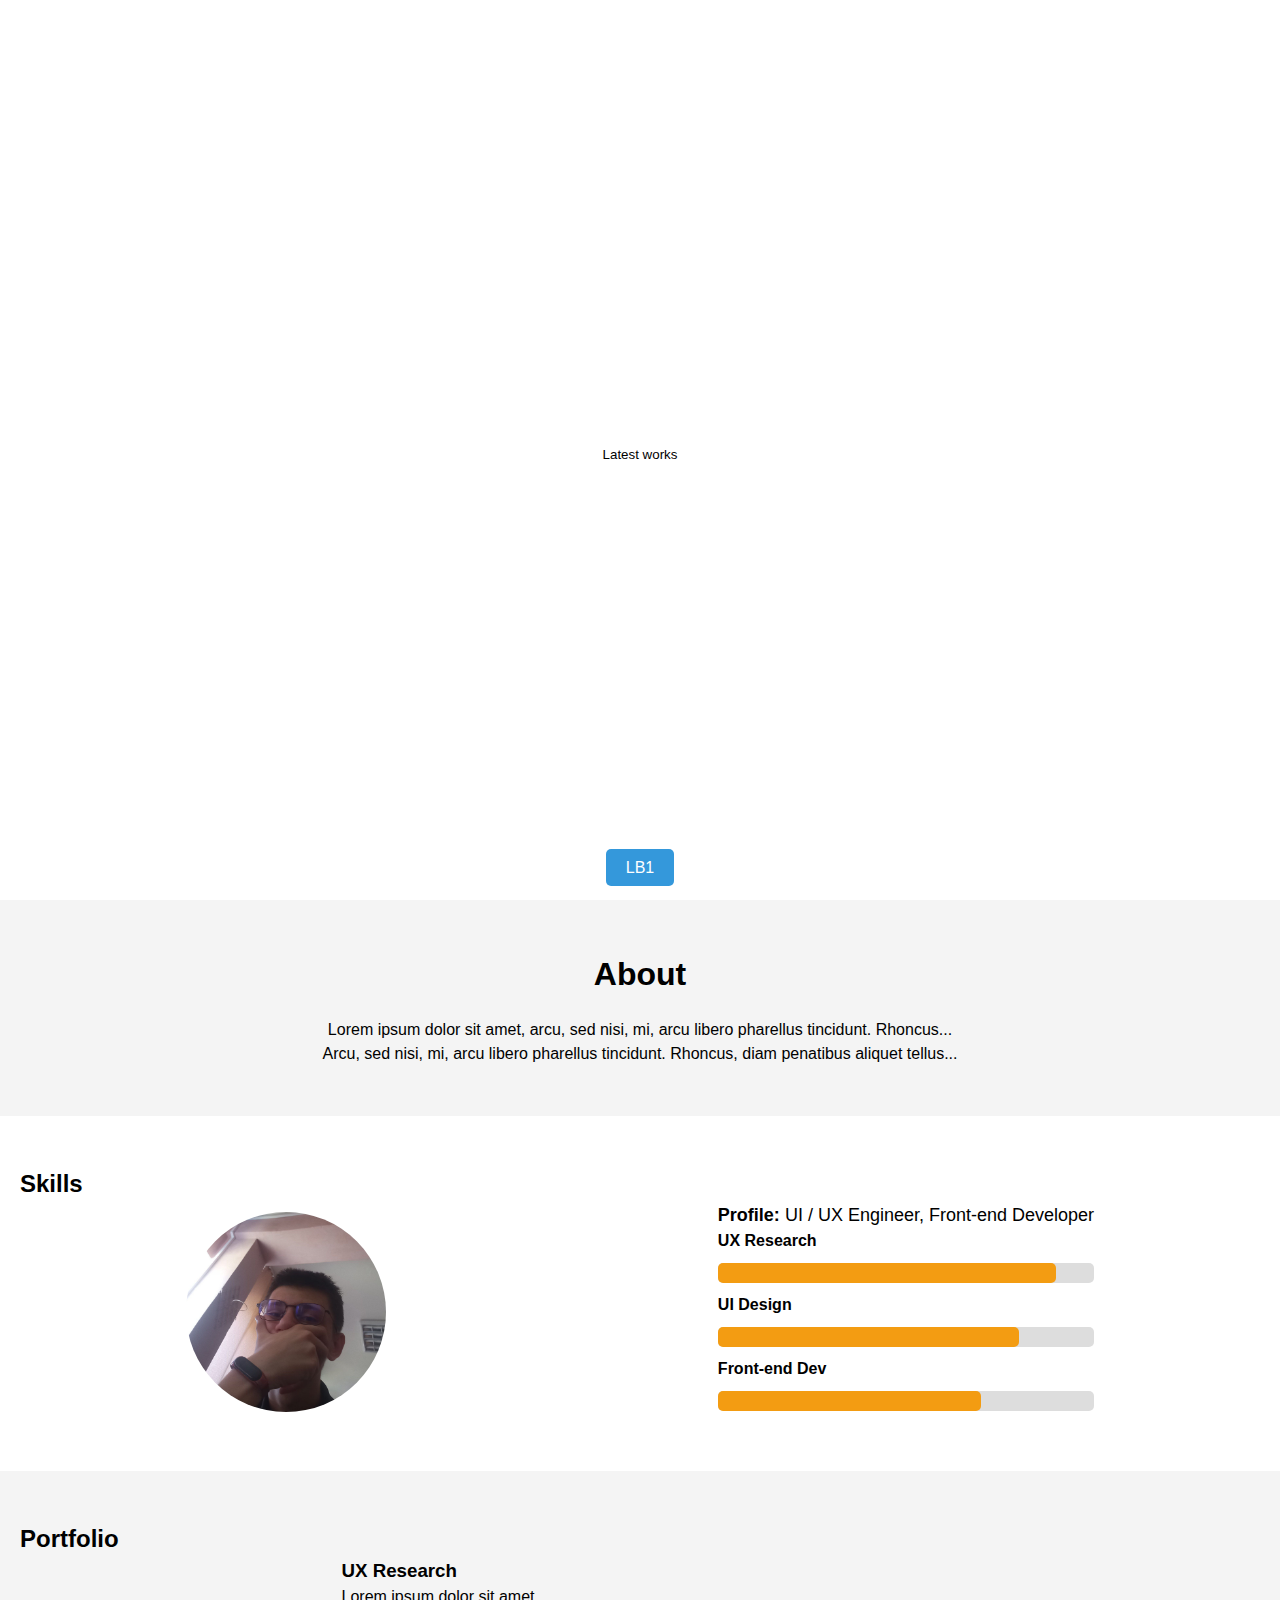
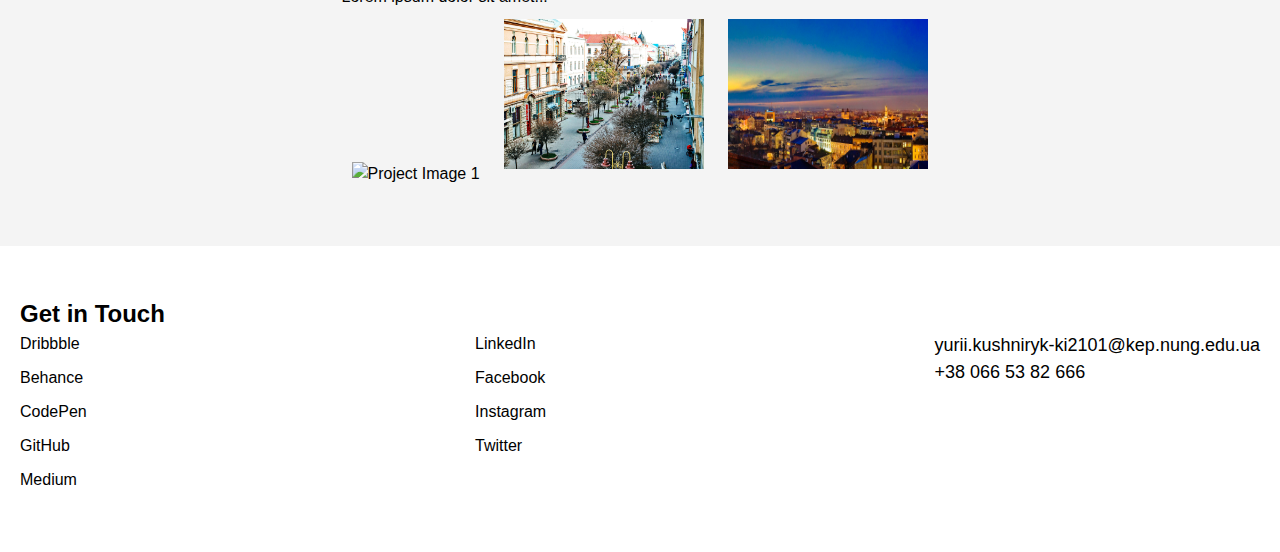
==== index.html @ 1ed996e8 "Add files via upload" ====
<!DOCTYPE html>
<html lang="en">
<head>
  <meta charset="UTF-8">
  <meta name="viewport" content="width=device-width, initial-scale=1.0">
  <title>Portfolio</title>
  <link rel="stylesheet" href="styles.css">
</head>
<body>
    

  <header class="header">
    <nav class="nav">
      <div class="logo">Portofolio</div>
      <ul class="nav-links">
        <li><a href="#">Home</a></li>
        <li><a href="#">About</a></li>
        <li><a href="#">Skills</a></li>
        <li><a href="#">Portfolio</a></li>
        <li><a href="#">Contact</a></li>
      </ul>
    </nav>
    <div class="header-content">
      <h1>Hello, it`s yurkx</h1>
      <p>Designer from Ivano-Frankivsk, Ukraine</p>
      <button>Latest works</button>
    </div>
    <div class="button-container">
        <a href="index1.html" class="btn">LB1</a>
      </div>
  </header>
  

  <section class="about">
    <h2>About</h2>
    <p>Lorem ipsum dolor sit amet, arcu, sed nisi, mi, arcu libero pharellus tincidunt. Rhoncus...</p>
    <p>Arcu, sed nisi, mi, arcu libero pharellus tincidunt. Rhoncus, diam penatibus aliquet tellus...</p>
  </section>

  <section class="skills">
    <h2>Skills</h2>
    <div class="skills-content">
      <img src="profile.jpg" alt="Profile Image">
      <div class="skills-details">
        <p><strong>Profile:</strong> UI / UX Engineer, Front-end Developer</p>
        <div><strong>UX Research</strong></div>
        <div class="progress-bar">
          <div class="progress" style="width: 90%;"></div>
        </div>
        <div><strong>UI Design</strong></div>
        <div class="progress-bar">
          <div class="progress" style="width: 80%;"></div>
        </div>
        <div><strong>Front-end Dev</strong></div>
        <div class="progress-bar">
          <div class="progress" style="width: 70%;"></div>
        </div>
      </div>
    </div>
</section>


  <section class="portfolio">
    <h2>Portfolio</h2>
    <div class="portfolio-content">
      <div class="project">
        <h3>UX Research</h3>
        <p>Lorem ipsum dolor sit amet...</p>
        <div class="project-images">
          <img src="photo1.jpg" alt="Project Image 1">
          <img src="photo2.jpg" alt="Project Image 2">
          <img src="photo3.jpg" alt="Project Image 3">
        </div>
      </div>
    </div>
  </section>

  <footer class="contact">
    <h2>Get in Touch</h2>
    <div class="contact-info">
      <ul>
        <li>Dribbble</li>
        <li>Behance</li>
        <li>CodePen</li>
        <li>GitHub</li>
        <li>Medium</li>
      </ul>
      <ul>
        <li>LinkedIn</li>
        <li>Facebook</li>
        <li>Instagram</li>
        <li>Twitter</li>
      </ul>
      <div class="contact-email">
        <p>yurii.kushniryk-ki2101@kep.nung.edu.ua</p>
        <p>+38 066 53 82 666</p>
      </div>
    </div>
  </footer>

</body>
</html>
---- styles.css ----
* {
    margin: 0;
    padding: 0;
    box-sizing: border-box;
    font-family: Arial, sans-serif;
  }
  
  body {
    font-size: 16px;
    line-height: 1.5;
  }
  
  .header {
    background: url('background.jpg') no-repeat center center/cover;
    height: 100vh;
    color: white;
    display: flex;
    flex-direction: column;
    justify-content: space-between;
  }
  
  .nav {
    display: flex;
    justify-content: space-between;
    padding: 20px;
  }
  
  .nav-links {
    display: flex;
    list-style: none;
  }
  
  .nav-links li {
    margin: 0 15px;
  }
  
  .nav-links a {
    color: white;
    text-decoration: none;
  }
  
  .header-content {
    text-align: center;
    margin-bottom: 100px;
  }
  
  .header-content h1 {
    font-size: 48px;
  }
  
  .header-content p {
    font-size: 24px;
  }
  
  button {
    padding: 10px 20px;
    background-color: #fff;
    color: #000;
    border: none;
    cursor: pointer;
  }

  .about {
    padding: 50px 20px;
    background-color: #f4f4f4;
    text-align: center;
  }
  
  .about h2 {
    font-size: 32px;
    margin-bottom: 20px;
  }

  .skills {
    padding: 50px 20px;
  }
  
  .skills-content {
    display: flex;
    align-items: center;
    justify-content: space-around;
  }
  
  .skills-content img {
    width: 200px;
    height: 200px;
    border-radius: 50%;
  }
  
  .skills-details {
    max-width: 500px;
  }
  
  .skills-details div {
    margin-bottom: 10px;
  }
  
  .skills-details p {
    font-size: 18px;
  }

  .portfolio {
    padding: 50px 20px;
    background-color: #f4f4f4;
  }
  
  .portfolio-content {
    display: flex;
    flex-direction: column;
    align-items: center;
  }
  
  .project-images img {
    width: 200px;
    height: 150px;
    margin: 10px;
  }
  
  /* Contact section */
  .contact {
    padding: 50px 20px;
    background-color: #fff;
  }
  
  .contact-info {
    display: flex;
    justify-content: space-between;
  }
  
  .contact-info ul {
    list-style: none;
  }
  
  .contact-info ul li {
    margin-bottom: 10px;
  }
  
  .contact-email p {
    font-size: 18px;
  }
  
  /* Skills section */
.skills {
    padding: 50px 20px;
  }
  
  .skills-content {
    display: flex;
    align-items: center;
    justify-content: space-around;
  }
  
  .skills-content img {
    width: 200px;
    height: 200px;
    border-radius: 50%;
  }
  
  .skills-details {
    max-width: 500px;
  }
  
  .skills-details div {
    margin-bottom: 10px;
  }
  
  .skills-details p {
    font-size: 18px;
  }
  
  .progress-bar {
    background-color: #ddd;
    border-radius: 5px;
    height: 20px;
    width: 100%;
    margin-bottom: 20px;
    position: relative;
  }
  
  .progress {
    background-color: #f39c12;
    height: 100%;
    border-radius: 5px;
    transition: width 0.3s ease;
  }
  
  .progress-bar:nth-child(2) .progress {
    background-color: #e74c3c;
  }
  
  .progress-bar:nth-child(4) .progress {
    background-color: #3498db;
  }
  
  .progress-bar:nth-child(6) .progress {
    background-color: #2ecc71;
  }  

  .button-container {
    text-align: center;
    margin: 20px 0;
  }
  
  .btn {
    padding: 10px 20px;
    background-color: #3498db;
    color: white;
    text-decoration: none;
    border-radius: 5px;
    margin: 0 10px;
    transition: background-color 0.3s ease;
  }
  
  .btn:hover {
    background-color: #2980b9;
  }
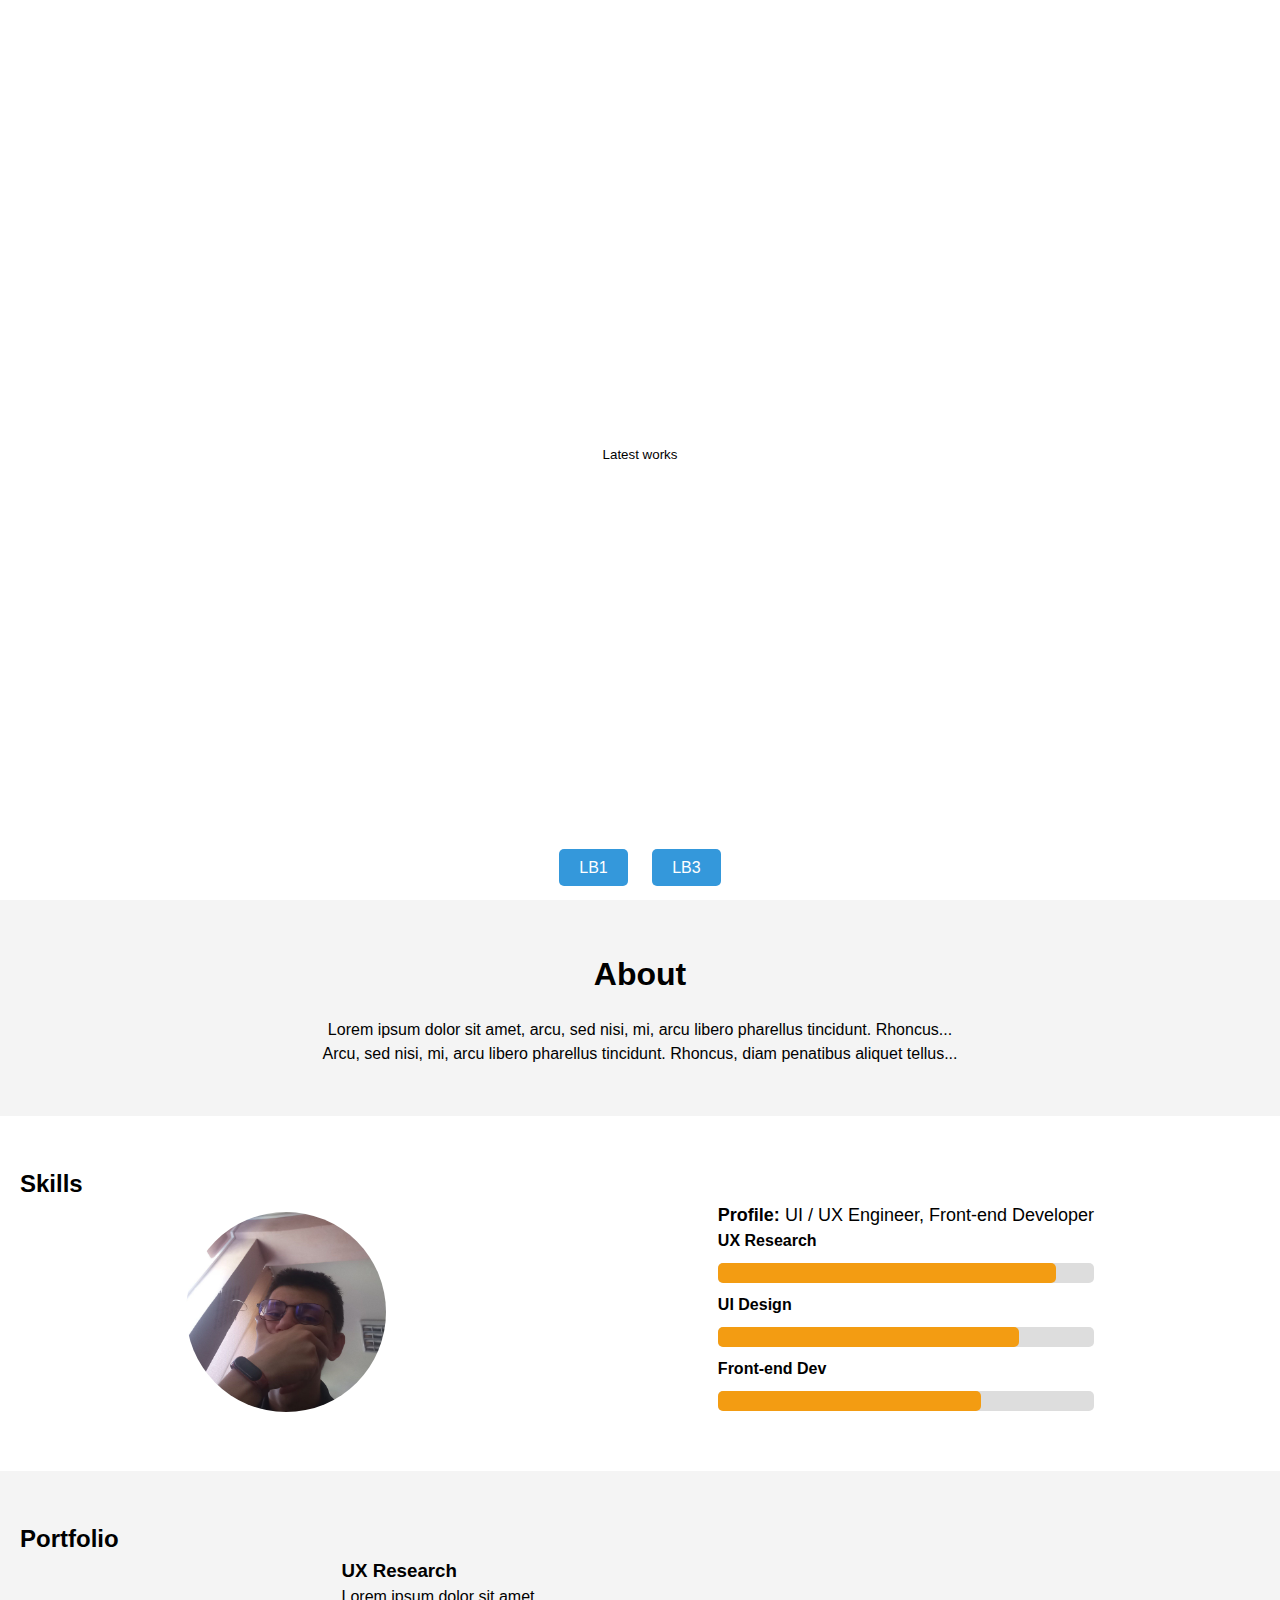
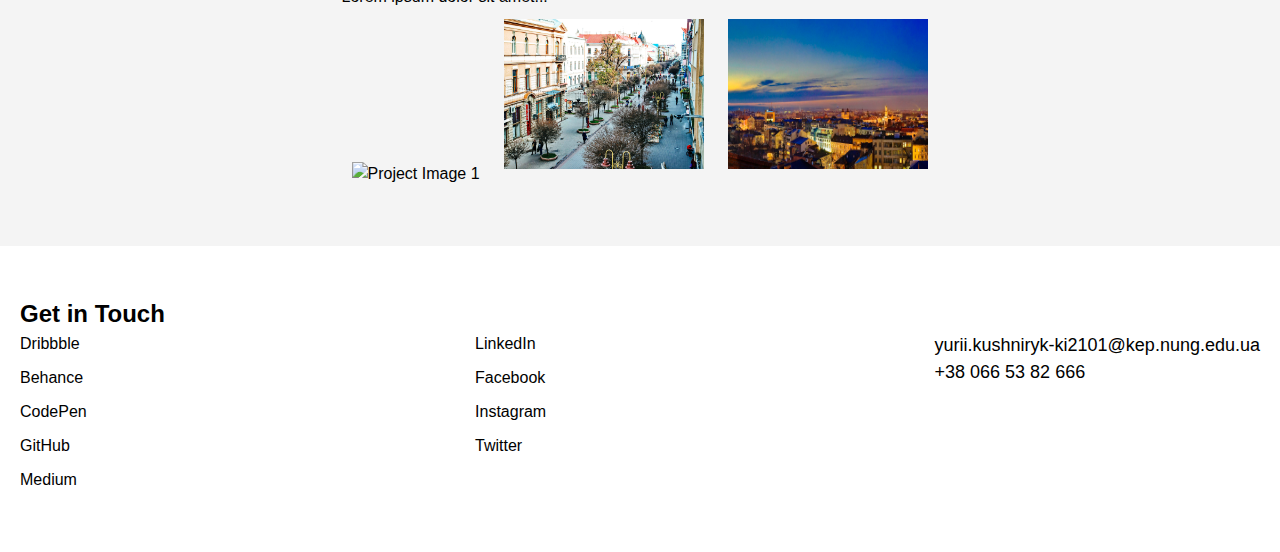
==== commit 0b16d187: "Update index.html" ====
--- a/index.html
+++ b/index.html
@@ -27,6 +27,7 @@
     </div>
     <div class="button-container">
         <a href="index1.html" class="btn">LB1</a>
+        <a href="index2.html" class="btn">LB3</a>
       </div>
   </header>
   
@@ -99,4 +100,4 @@
   </footer>
 
 </body>
-</html>+</html>
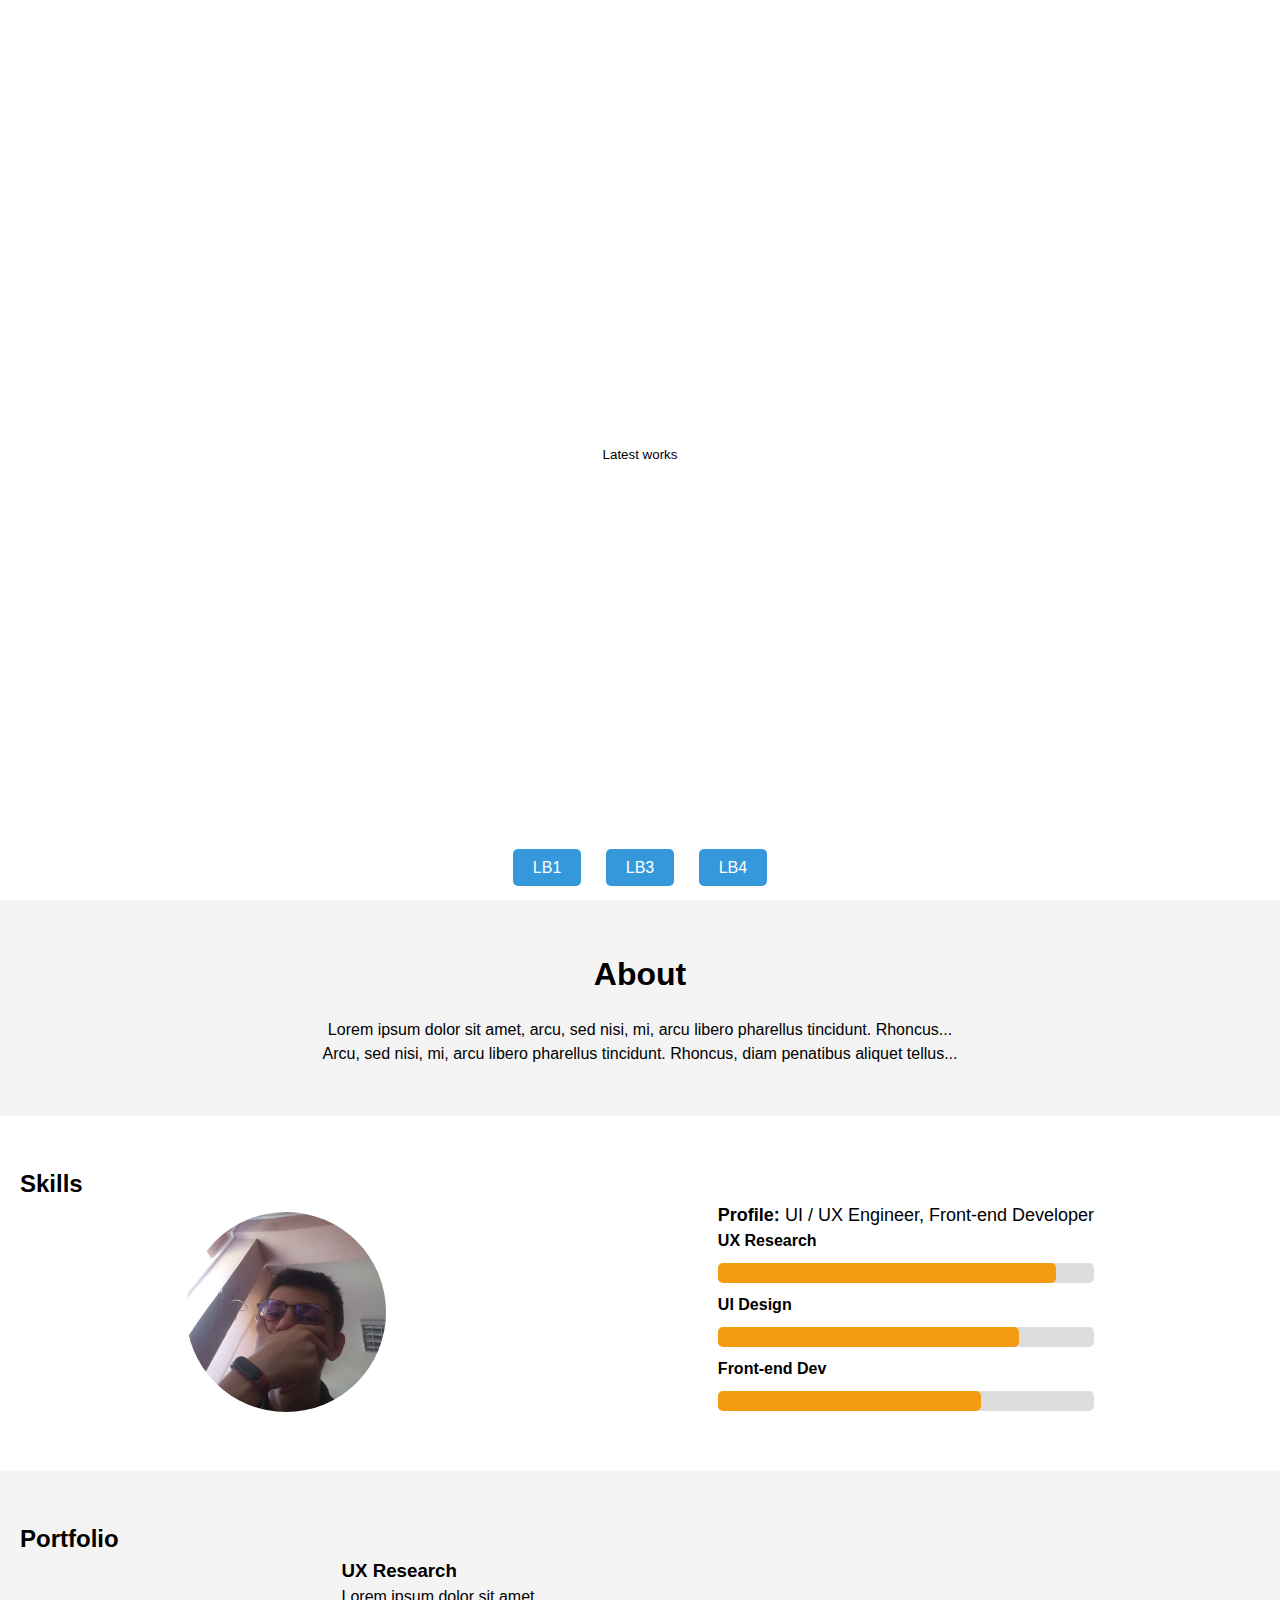
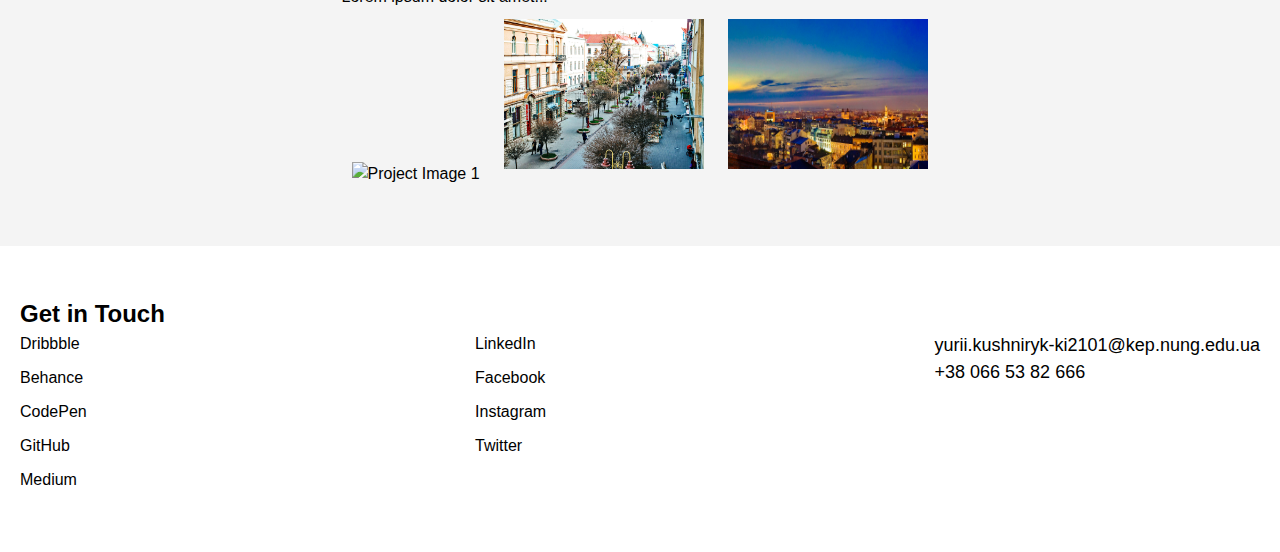
==== commit 4749b25d: "index.html" ====
--- a/index.html
+++ b/index.html
@@ -28,6 +28,7 @@
     <div class="button-container">
         <a href="index1.html" class="btn">LB1</a>
         <a href="index2.html" class="btn">LB3</a>
+        <a href="index3.html" class="btn">LB4</a>
       </div>
   </header>
   
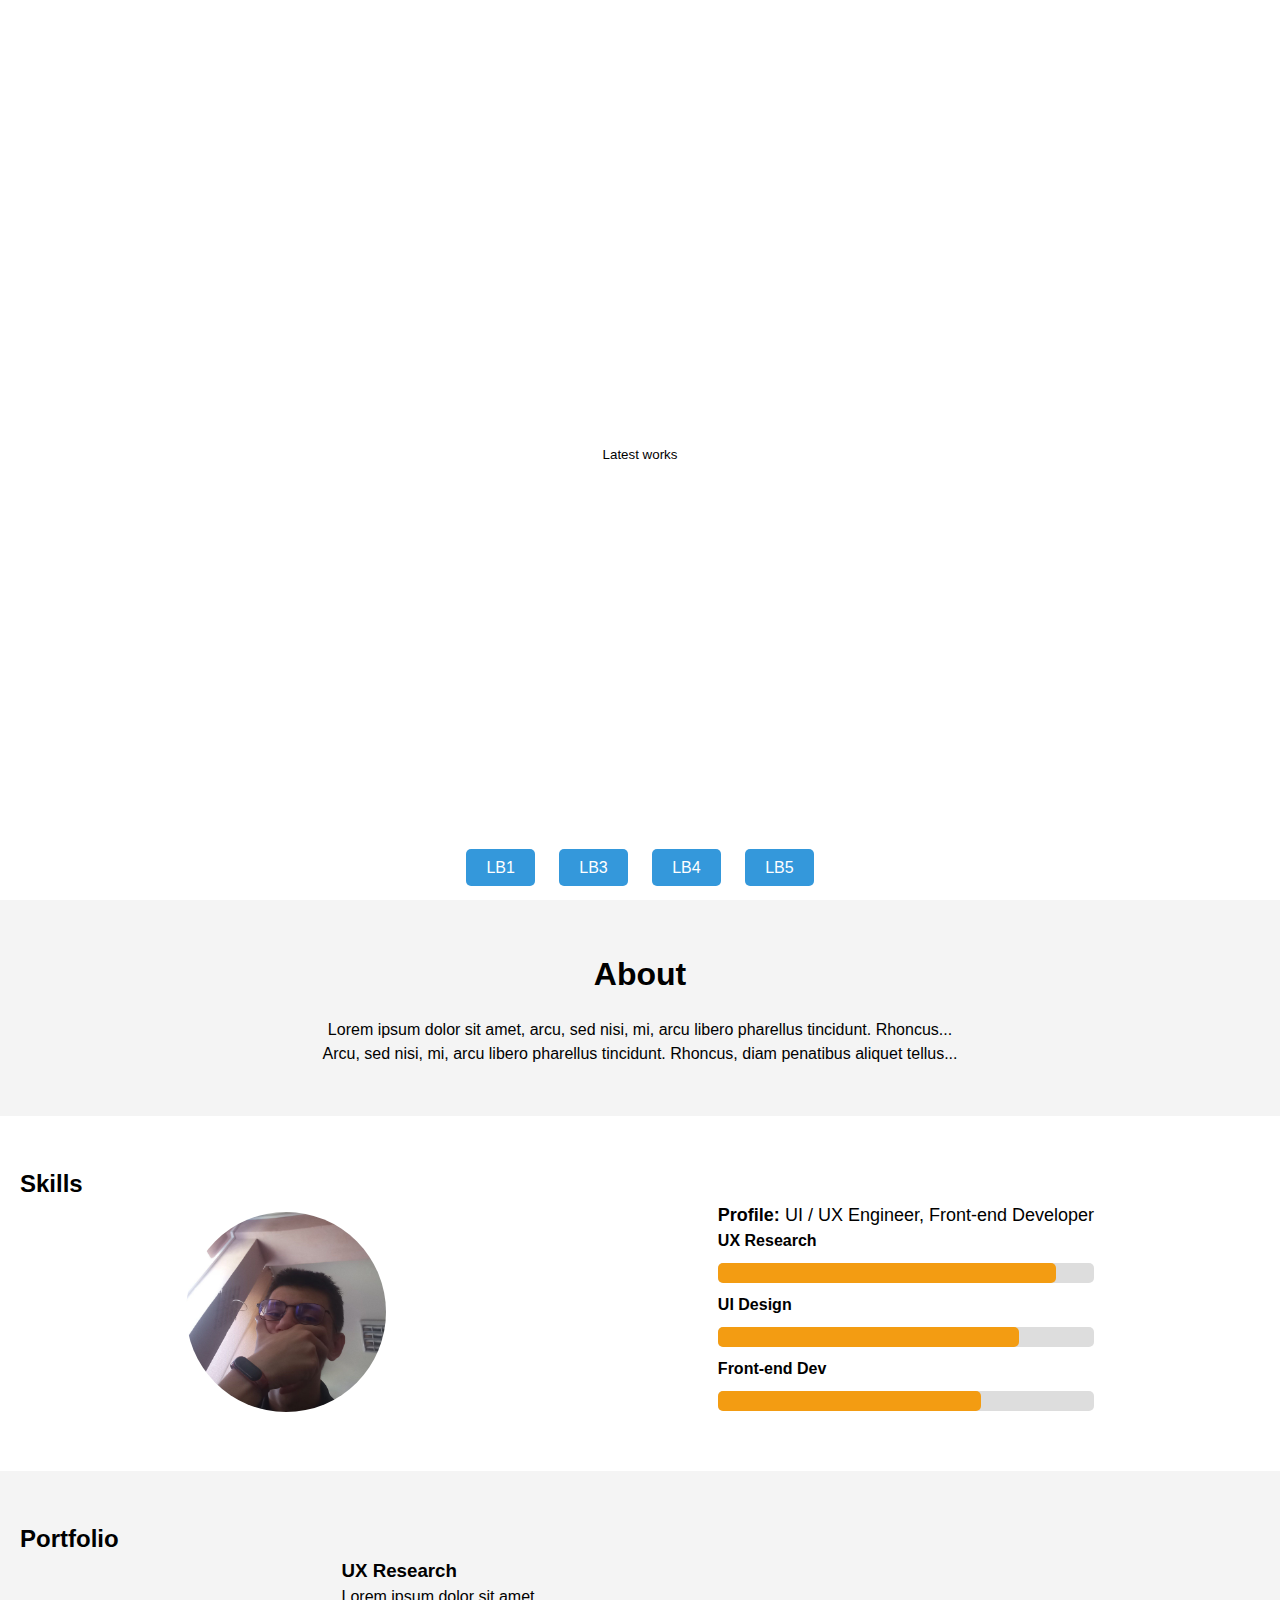
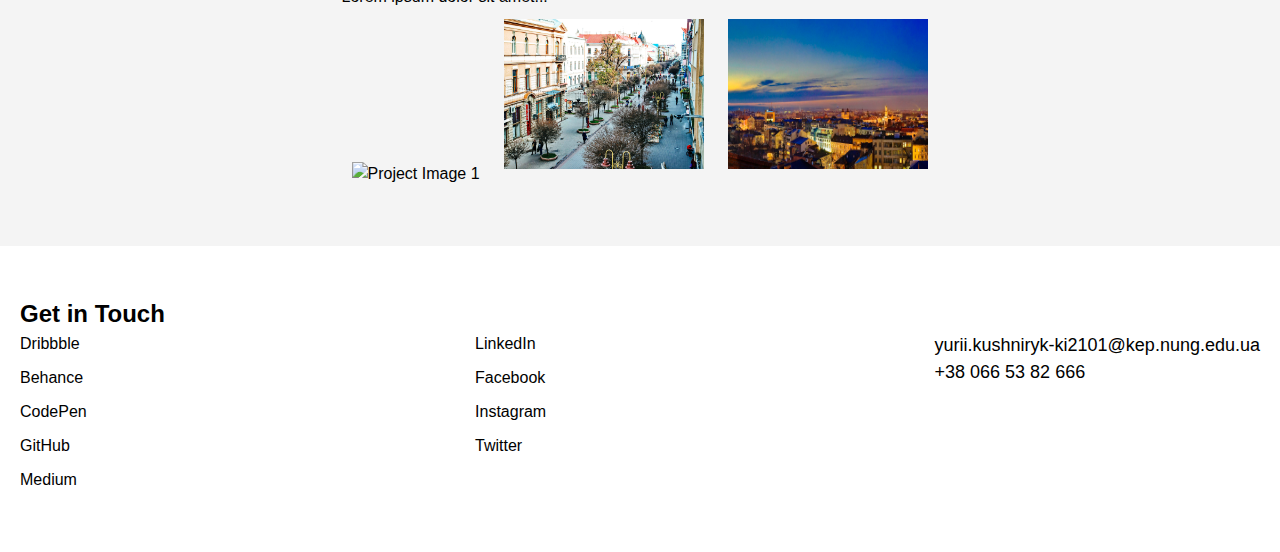
==== commit ec5d0d8b: "index.html" ====
--- a/index.html
+++ b/index.html
@@ -29,6 +29,7 @@
         <a href="index1.html" class="btn">LB1</a>
         <a href="index2.html" class="btn">LB3</a>
         <a href="index3.html" class="btn">LB4</a>
+        <a href="index4.html" class="btn">LB5</a>
       </div>
   </header>
   
